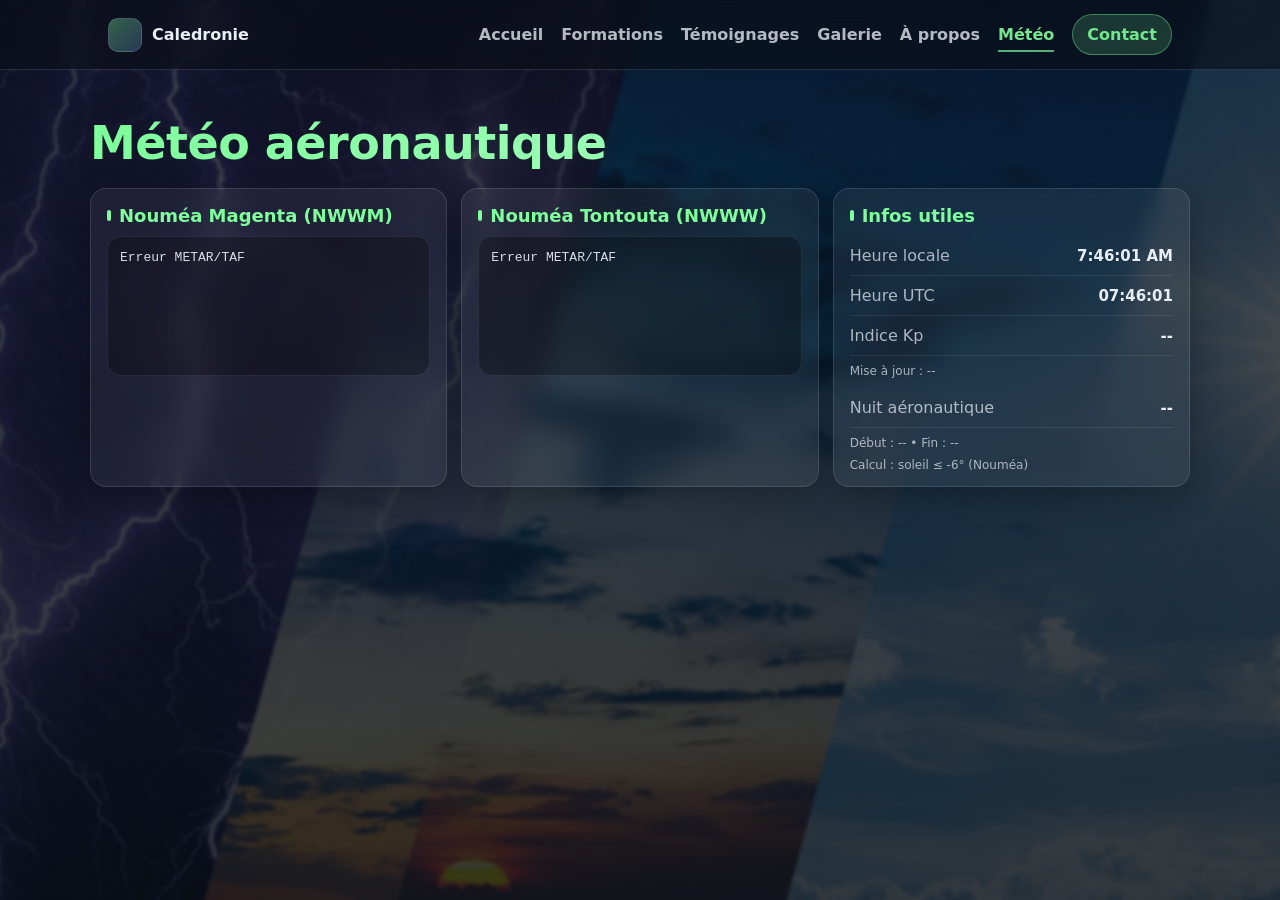
==== meteo.html @ e5cb2e8e "Update meteo.html" ====
<!doctype html>
<html lang="fr">
<head>
  <meta charset="utf-8" />
  <meta name="viewport" content="width=device-width,initial-scale=1" />
  <title>Météo aéronautique - Caledronie</title>

  <style>
    :root{
      --bg:#0b0f14;
      --text:#e9eef5;
      --muted:rgba(233,238,245,.72);
      --glass:rgba(255,255,255,.06);
      --line:rgba(255,255,255,.12);
      --accent:#7dff9a; /* ✅ VERT ACCENT */
    }
    *{box-sizing:border-box}
    body{
      margin:0;
      font-family:system-ui,-apple-system,Segoe UI,Roboto,Arial,sans-serif;
      color:var(--text);
      background:
        radial-gradient(1200px 700px at 20% -10%, rgba(125,255,154,.12), transparent 55%),
        radial-gradient(900px 500px at 90% 10%, rgba(120,180,255,.12), transparent 55%),
        var(--bg);
      min-height:100vh;
    }
    a{color:inherit;text-decoration:none}
    .container{max-width:1100px;margin:0 auto;padding:0 18px}

    header{
      position:sticky;top:0;z-index:10;
      backdrop-filter:blur(12px);
      background:rgba(10,14,20,.55);
      border-bottom:1px solid var(--line);
    }
    .topbar{display:flex;align-items:center;justify-content:space-between;padding:14px 0}
    .brand{display:flex;align-items:center;gap:10px;font-weight:800}
    .brand-badge{
      width:34px;height:34px;border-radius:10px;
      background:linear-gradient(135deg, rgba(125,255,154,.35), rgba(120,180,255,.25));
      border:1px solid var(--line);
    }
    nav ul{list-style:none;margin:0;padding:0;display:flex;align-items:center;gap:18px;font-weight:600;color:rgba(233,238,245,.85)}
    nav a{opacity:.9}
    nav a:hover{opacity:1}

    /* ✅ CONTACT en vert */
    .btn{
      display:inline-flex;align-items:center;justify-content:center;
      padding:10px 14px;border-radius:999px;
      background:rgba(125,255,154,.18);
      border:1px solid rgba(125,255,154,.45);
      font-weight:800;
      color:var(--accent);
    }
    .btn:hover{background:rgba(125,255,154,.24)}

    /* ✅ ONGLET METEO actif en vert */
    .active{
      color:var(--accent);
      border-bottom:2px solid rgba(125,255,154,.75);
      padding-bottom:6px;
    }

    main.meteo-page{padding:26px 0 44px}

    /* ✅ TITRE principal en vert */
    h1{
      margin:20px 0 18px;
      font-size:46px;
      letter-spacing:-.5px;
      background: linear-gradient(90deg, var(--accent), #b4ffcc);
      -webkit-background-clip:text;
      -webkit-text-fill-color:transparent;
    }

    .weather-grid{display:grid;grid-template-columns:1fr 1fr 1fr;gap:14px;align-items:stretch}
    .weather-card{
      border-radius:16px;
      border:1px solid var(--line);
      background:var(--glass);
      backdrop-filter:blur(12px);
      padding:16px 16px 14px;
      box-shadow:0 10px 30px rgba(0,0,0,.25);
    }

    /* ✅ TITRES des cartes en vert + petite barre */
    .weather-card h2{
      margin:0 0 10px;
      font-size:18px;
      color:var(--accent);
      position:relative;
      padding-left:12px;
    }
    .weather-card h2::before{
      content:"";
      position:absolute;
      left:0;
      top:5px;
      bottom:5px;
      width:4px;
      border-radius:2px;
      background:var(--accent);
    }

    pre{
      margin:0;padding:12px;border-radius:14px;
      background:rgba(0,0,0,.28);
      border:1px solid rgba(255,255,255,.08);
      white-space:pre-wrap;word-break:break-word;
      font-family:ui-monospace,SFMono-Regular,Menlo,Monaco,Consolas,"Liberation Mono",monospace;
      font-size:13px;line-height:1.35;color:rgba(233,238,245,.92);
      min-height:140px;
    }
    .infos .info-row{display:flex;align-items:center;justify-content:space-between;padding:10px 0;border-bottom:1px solid rgba(255,255,255,.08)}
    .infos span{color:var(--muted)}
    .infos strong{font-size:15px}
    .info-sub{margin-top:8px;font-size:12px;color:rgba(233,238,245,.7)}
    @media (max-width:980px){
      h1{font-size:36px}
      nav ul{flex-wrap:wrap;gap:12px}
      .weather-grid{grid-template-columns:1fr}
    }
    /* ===== FOND IMAGE METEO ===== */
.meteo-bg{
  position: fixed;
  inset: 0;
  z-index: -1;
  background:
    linear-gradient(rgba(10,15,20,0.72), rgba(10,15,20,0.82)),
    url("/images/meteo-bg.jpg") center/cover no-repeat;
}

/* sécurité : le contenu reste au-dessus */
body{ position: relative; z-index: 0; }
  </style>
</head>

<body class="meteo-page-bg">
  <div class="meteo-bg"></div>
  <header>
    <div class="container">
      <div class="topbar">
        <a class="brand" href="index.html">
          <span class="brand-badge"></span>
          <span>Caledronie</span>
        </a>
        <nav>
<ul>
  <li><a href="index.html">Accueil</a></li>
  <li><a href="index.html">Formations</a></li>
  <li><a href="index.html">Témoignages</a></li>
  <li><a href="index.html">Galerie</a></li>
  <li><a href="index.html">À propos</a></li>

  <li><a class="active" href="meteo.html">Météo</a></li>

  <li><a class="btn" href="index.html">Contact</a></li>
</ul>
        </nav>
      </div>
    </div>
  </header>

  <main class="meteo-page container">
    <h1>Météo aéronautique</h1>

    <div class="weather-grid">
      <section class="weather-card glass">
        <h2>Nouméa Magenta (NWWM)</h2>
        <pre id="magentaText">Chargement METAR/TAF…</pre>
      </section>

      <section class="weather-card glass">
        <h2>Nouméa Tontouta (NWWW)</h2>
        <pre id="tontoutaText">Chargement METAR/TAF…</pre>
      </section>

      <section class="weather-card glass infos">
        <h2>Infos utiles</h2>

        <div class="info-row">
          <span>Heure locale</span>
          <strong id="localTime">--:--:--</strong>
        </div>

        <div class="info-row">
          <span>Heure UTC</span>
          <strong id="utcTime">--:--:--</strong>
        </div>

        <div class="info-row">
          <span>Indice Kp</span>
          <strong id="kpValue">--</strong>
        </div>
        <div class="info-sub" id="kpTime">Mise à jour : --</div>

        <div style="height:10px"></div>

        <div class="info-row">
          <span>Nuit aéronautique</span>
          <strong id="nightStatus">--</strong>
        </div>
        <div class="info-sub" id="nightWindow">Début : -- • Fin : --</div>
        <div class="info-sub">Calcul : soleil ≤ -6° (Nouméa)</div>
      </section>
    </div>
  </main>

  <script>
    if (window.__wxRunning) {
      // évite doublon
    } else {
      window.__wxRunning = true;

      const magentaText   = document.getElementById("magentaText");
      const tontoutaText  = document.getElementById("tontoutaText");
      const localTimeEl   = document.getElementById("localTime");
      const utcTimeEl     = document.getElementById("utcTime");
      const kpValueEl     = document.getElementById("kpValue");
      const kpTimeEl      = document.getElementById("kpTime");
      const nightStatusEl = document.getElementById("nightStatus");
      const nightWindowEl = document.getElementById("nightWindow");

      const REFRESH_MS = 10 * 60 * 1000;

      const LAT = -22.2758;
      const LON = 166.4580;

      function pad2(n){ return String(n).padStart(2,'0'); }

      function viaAllOrigins(url){
        return "https://api.allorigins.win/raw?url=" + encodeURIComponent(url);
      }

      async function fetchText(url){
        const r = await fetch(url, { cache:"no-store" });
        if(!r.ok) throw new Error("HTTP " + r.status);
        return await r.text();
      }

      async function fetchJson(url){
        const r = await fetch(url, { cache:"no-store" });
        if(!r.ok) throw new Error("HTTP " + r.status);
        return await r.json();
      }

      function updateClocks(){
        const now = new Date();
        localTimeEl.textContent = now.toLocaleTimeString();
        utcTimeEl.textContent = pad2(now.getUTCHours()) + ":" + pad2(now.getUTCMinutes()) + ":" + pad2(now.getUTCSeconds());
      }

      async function updateNight(){
        try{
          const j = await fetchJson(`https://api.sunrise-sunset.org/json?lat=${LAT}&lng=${LON}&formatted=0&_=${Date.now()}`);
          const sunrise = new Date(j.results.sunrise);
          const sunset  = new Date(j.results.sunset);

          const start = new Date(sunset.getTime() + 30*60000);
          const end   = new Date(sunrise.getTime() - 30*60000);

          const now = new Date();
          const isNight = (now >= start) || (now <= end);

          nightStatusEl.textContent = isNight ? "NUIT" : "JOUR";
          nightWindowEl.textContent = `Début : ${start.toLocaleTimeString()} • Fin : ${end.toLocaleTimeString()}`;
        }catch(e){
          nightStatusEl.textContent = "--";
          nightWindowEl.textContent = "Début : -- • Fin : --";
        }
      }

      async function updateMetarTaf(){
        try{
          const ids = "NWWM,NWWW";
          const metarUrl = `https://aviationweather.gov/api/data/metar?ids=${ids}&format=json&hours=2&mostRecent=true&_=${Date.now()}`;
          const tafUrl   = `https://aviationweather.gov/api/data/taf?ids=${ids}&format=json&hours=12&mostRecent=true&_=${Date.now()}`;

          const metars = await fetchJson(viaAllOrigins(metarUrl));
          const tafs   = await fetchJson(viaAllOrigins(tafUrl));

          const mNWWM = metars.find(x => x.icaoId === "NWWM");
          const mNWWW = metars.find(x => x.icaoId === "NWWW");
          const tNWWM = tafs.find(x => x.icaoId === "NWWM");
          const tNWWW = tafs.find(x => x.icaoId === "NWWW");

          magentaText.textContent =
            (mNWWM?.rawOb || "METAR indisponible") + "\n\n" +
            (tNWWM?.rawTAF || "TAF indisponible");

          tontoutaText.textContent =
            (mNWWW?.rawOb || "METAR indisponible") + "\n\n" +
            (tNWWW?.rawTAF || "TAF indisponible");

          return;
        } catch (e1) {
          try{
            const magMetar = await fetchText(viaAllOrigins("https://tgftp.nws.noaa.gov/data/observations/metar/stations/NWWM.TXT"));
            const magTaf   = await fetchText(viaAllOrigins("https://tgftp.nws.noaa.gov/data/forecasts/taf/stations/NWWM.TXT"));
            const tonMetar = await fetchText(viaAllOrigins("https://tgftp.nws.noaa.gov/data/observations/metar/stations/NWWW.TXT"));
            const tonTaf   = await fetchText(viaAllOrigins("https://tgftp.nws.noaa.gov/data/forecasts/taf/stations/NWWW.TXT"));

            magentaText.textContent =
              magMetar.trim().split("\n").slice(1).join("\n") + "\n\n" +
              magTaf.trim().split("\n").slice(1).join("\n");

            tontoutaText.textContent =
              tonMetar.trim().split("\n").slice(1).join("\n") + "\n\n" +
              tonTaf.trim().split("\n").slice(1).join("\n");
          }catch(e2){
            magentaText.textContent = "Erreur METAR/TAF";
            tontoutaText.textContent = "Erreur METAR/TAF";
          }
        }
      }

      async function updateKp(){
        try{
          const table = await fetchJson(`https://services.swpc.noaa.gov/products/noaa-planetary-k-index-forecast.json?_=${Date.now()}`);
          if (Array.isArray(table) && Array.isArray(table[0])) {
            const header = table[0];
            const rows = table.slice(1);
            const idxTime = header.indexOf("time_tag");
            const idxKp   = header.indexOf("kp");
            const idxObs  = header.indexOf("observed");

            let last = [...rows].reverse().find(r => r[idxObs] === "observed");
            if(!last) last = [...rows].reverse().find(r => r[idxObs] === "estimated");
            if(!last) last = rows[rows.length - 1];

            const kp = Number.parseFloat(last?.[idxKp]);
            const tt = last?.[idxTime];

            if (!Number.isNaN(kp)) {
              kpValueEl.textContent = kp.toFixed(2);
              kpTimeEl.textContent = "Mise à jour : " + (tt ?? "--");
              return;
            }
          }

          const arr = await fetchJson(`https://services.swpc.noaa.gov/json/planetary_k_index_3h.json?_=${Date.now()}`);
          const lastObj = Array.isArray(arr) ? [...arr].reverse().find(x => x && x.kp_index != null) : null;

          const kp2 = Number.parseFloat(lastObj?.kp_index);
          kpValueEl.textContent = (!Number.isNaN(kp2)) ? kp2.toFixed(2) : "--";
          kpTimeEl.textContent  = "Mise à jour : " + (lastObj?.time_tag ? new Date(lastObj.time_tag).toLocaleString() : "--");
        }catch(e){
          kpValueEl.textContent = "--";
          kpTimeEl.textContent  = "Mise à jour : --";
        }
      }

      async function refreshAll(){
        await Promise.allSettled([ updateMetarTaf(), updateKp(), updateNight() ]);
      }

      updateClocks();
      refreshAll();

      setInterval(updateClocks, 1000);
      setInterval(refreshAll, REFRESH_MS);
    }
  </script>
</body>
</html>
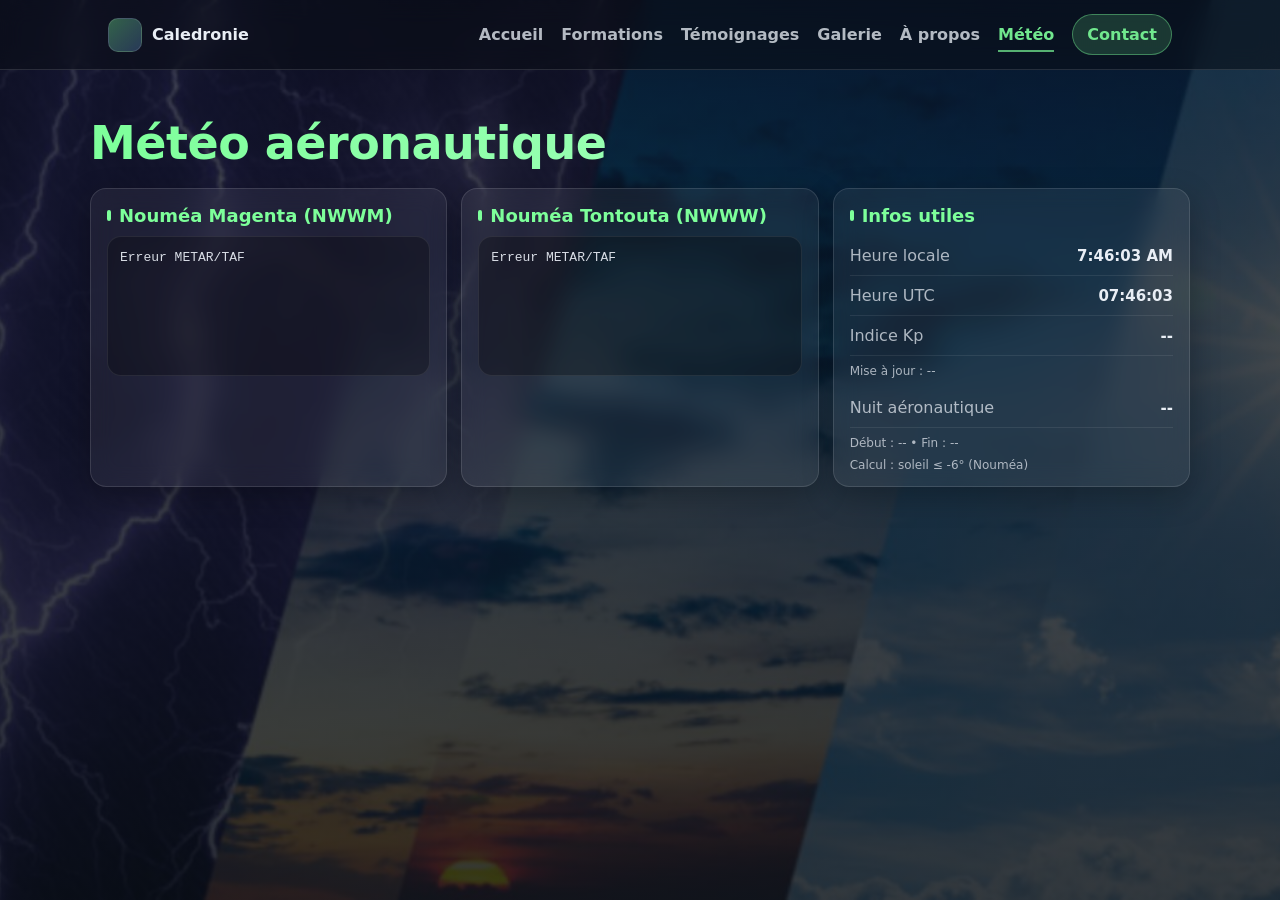
==== commit d365874b: "Update meteo.html" ====
--- a/meteo.html
+++ b/meteo.html
@@ -148,15 +148,15 @@
         </a>
         <nav>
 <ul>
-  <li><a href="index.html">Accueil</a></li>
-  <li><a href="index.html">Formations</a></li>
-  <li><a href="index.html">Témoignages</a></li>
-  <li><a href="index.html">Galerie</a></li>
-  <li><a href="index.html">À propos</a></li>
+  <li><a href="index.html#accueil">Accueil</a></li>
+  <li><a href="index.html#formations">Formations</a></li>
+  <li><a href="index.html#temoignages">Témoignages</a></li>
+  <li><a href="index.html#galerie">Galerie</a></li>
+  <li><a href="index.html#apropos">À propos</a></li>
 
   <li><a class="active" href="meteo.html">Météo</a></li>
 
-  <li><a class="btn" href="index.html">Contact</a></li>
+  <li><a class="btn" href="index.html#contact">Contact</a></li>
 </ul>
         </nav>
       </div>
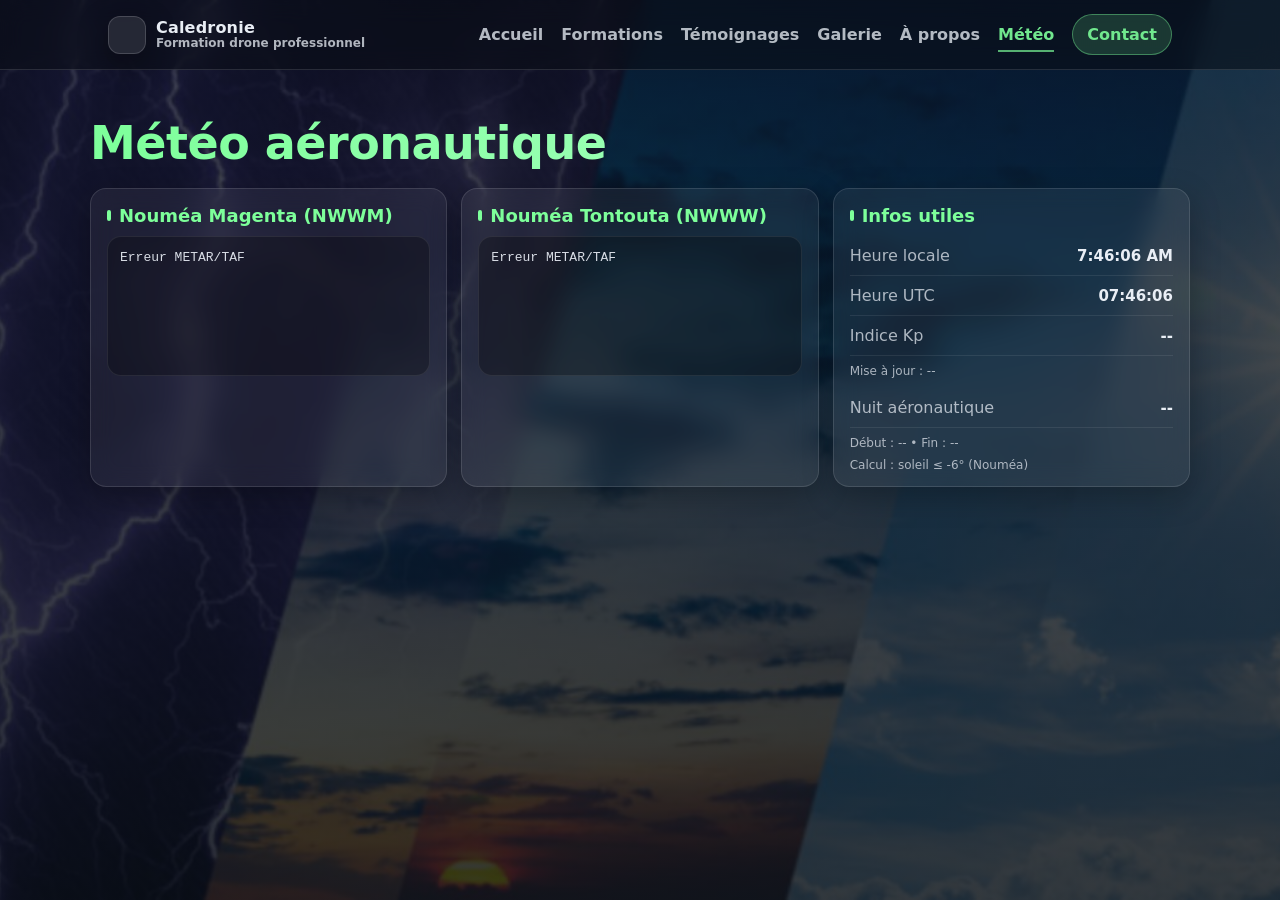
==== commit b979ad60: "Update meteo.html" ====
--- a/meteo.html
+++ b/meteo.html
@@ -122,6 +122,33 @@
       nav ul{flex-wrap:wrap;gap:12px}
       .weather-grid{grid-template-columns:1fr}
     }
+    /* ===== LOGO MARQUE (comme accueil) ===== */
+.brand{
+  display:flex;
+  align-items:center;
+  gap:10px;
+  text-decoration:none;
+  color:inherit;
+}
+
+.brand-badge{
+  width:38px;
+  height:38px;
+  border-radius:12px;
+  background: rgba(255,255,255,.10);
+  border: 1px solid rgba(255,255,255,.16);
+  box-shadow: 0 10px 30px rgba(0,0,0,.35);
+
+  /* 🔥 ICI on met le logo */
+  background-image: url("/images/logo.png");
+  background-size: cover;
+  background-position: center;
+  background-repeat: no-repeat;
+}
+
+.brand-text{ display:flex; flex-direction:column; line-height:1.05; }
+.brand-name{ font-weight:800; font-size:16px; letter-spacing:.2px; }
+.brand-tag{ font-size:12px; opacity:.75; }
     /* ===== FOND IMAGE METEO ===== */
 .meteo-bg{
   position: fixed;
@@ -143,9 +170,13 @@
     <div class="container">
       <div class="topbar">
         <a class="brand" href="index.html">
-          <span class="brand-badge"></span>
-          <span>Caledronie</span>
-        </a>
+  <span class="brand-badge" aria-hidden="true"></span>
+
+  <span class="brand-text">
+    <span class="brand-name">Caledronie</span>
+    <span class="brand-tag">Formation drone professionnel</span>
+  </span>
+</a>
         <nav>
 <ul>
   <li><a href="index.html#accueil">Accueil</a></li>
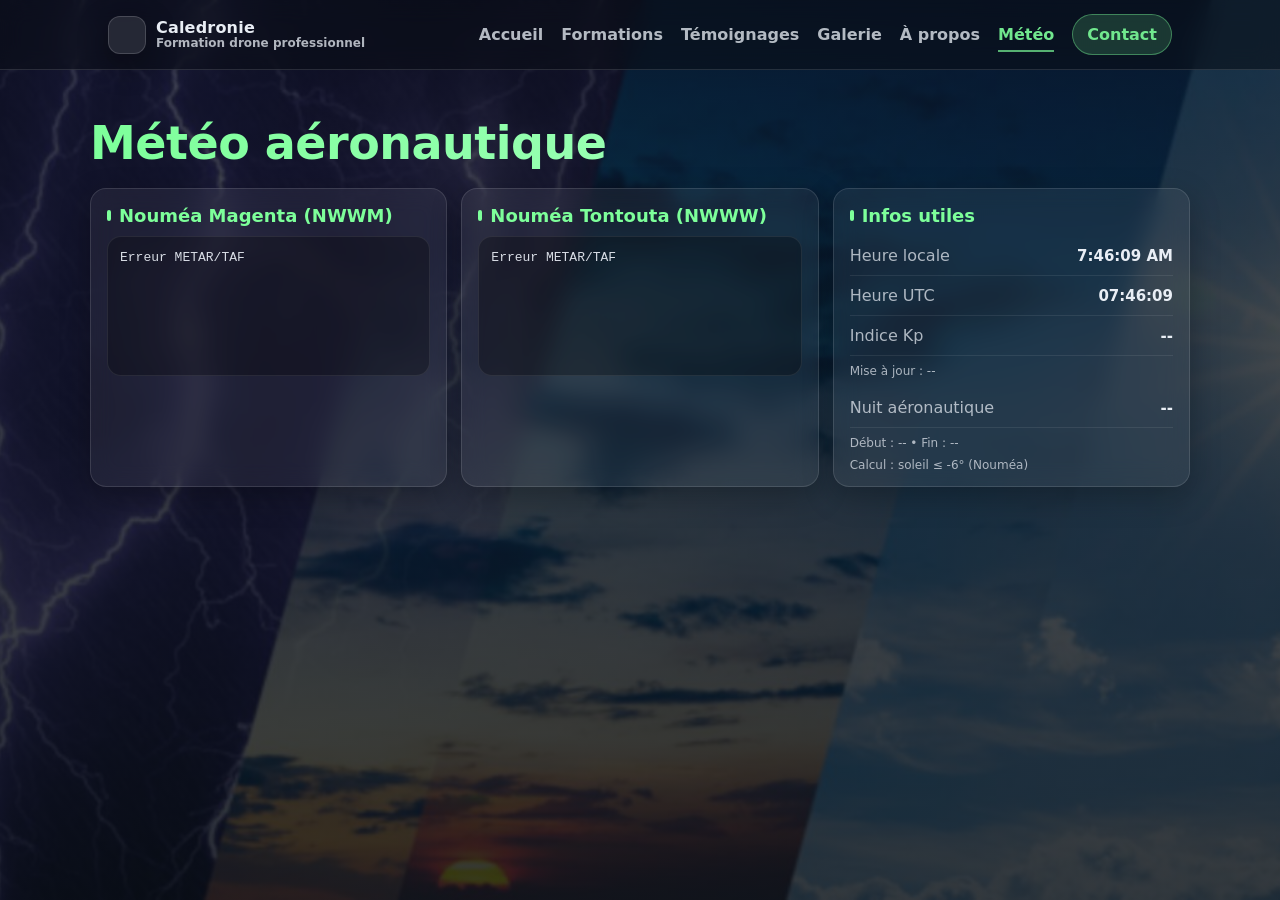
==== commit 92995d56: "Update meteo.html" ====
--- a/meteo.html
+++ b/meteo.html
@@ -140,7 +140,7 @@
   box-shadow: 0 10px 30px rgba(0,0,0,.35);
 
   /* 🔥 ICI on met le logo */
-  background-image: url("/images/logo.png");
+  background-image: url("/logo.png");
   background-size: cover;
   background-position: center;
   background-repeat: no-repeat;
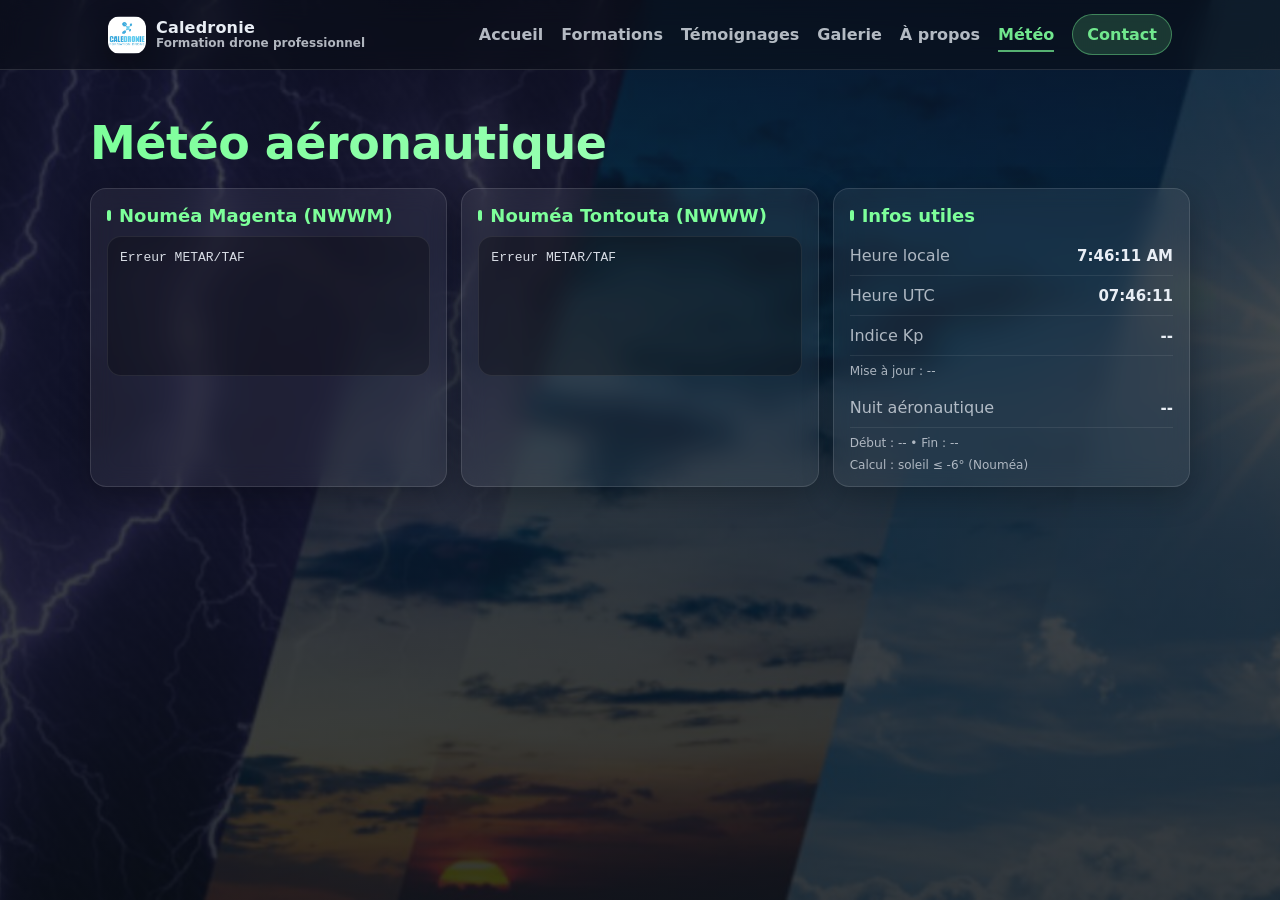
==== commit e656a174: "Update meteo.html" ====
--- a/meteo.html
+++ b/meteo.html
@@ -132,6 +132,9 @@
 }
 
 .brand-badge{
+  display: inline-block;
+  flex: 0 0 38px;
+  
   width:38px;
   height:38px;
   border-radius:12px;
@@ -140,7 +143,7 @@
   box-shadow: 0 10px 30px rgba(0,0,0,.35);
 
   /* 🔥 ICI on met le logo */
-  background-image: url("/logo.png");
+  background-image: url("/logo.jpg");
   background-size: cover;
   background-position: center;
   background-repeat: no-repeat;
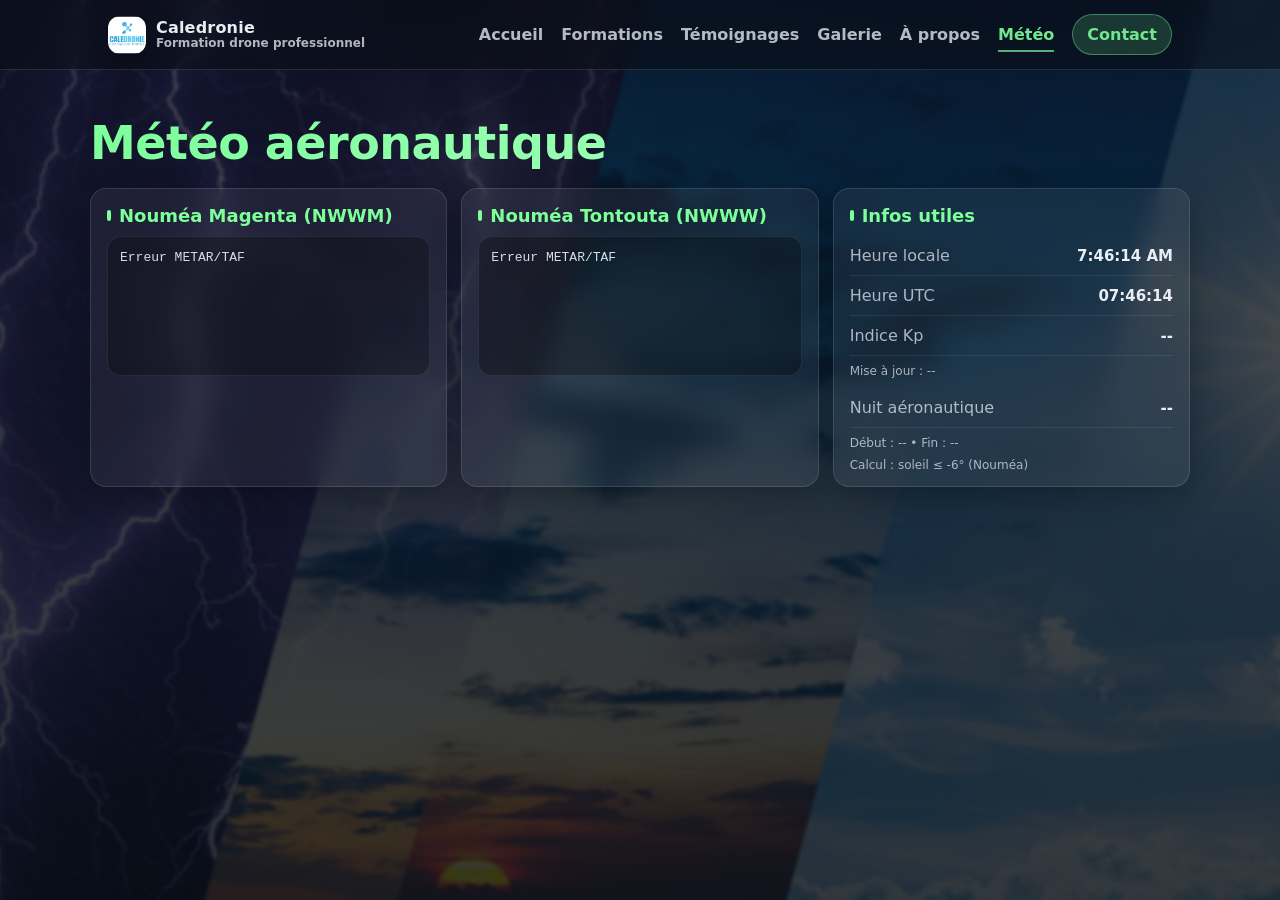
==== commit 874e1857: "Update meteo.html" ====
--- a/meteo.html
+++ b/meteo.html
@@ -3,8 +3,8 @@
 <head>
   <meta charset="utf-8" />
   <meta name="viewport" content="width=device-width,initial-scale=1" />
-  <title>Météo aéronautique - Caledronie</title>
-
+  <title>Météo aéronautique & drone Nouméa – METAR TAF Magenta Tontouta | Caledronie</title>
+  
   <style>
     :root{
       --bg:#0b0f14;
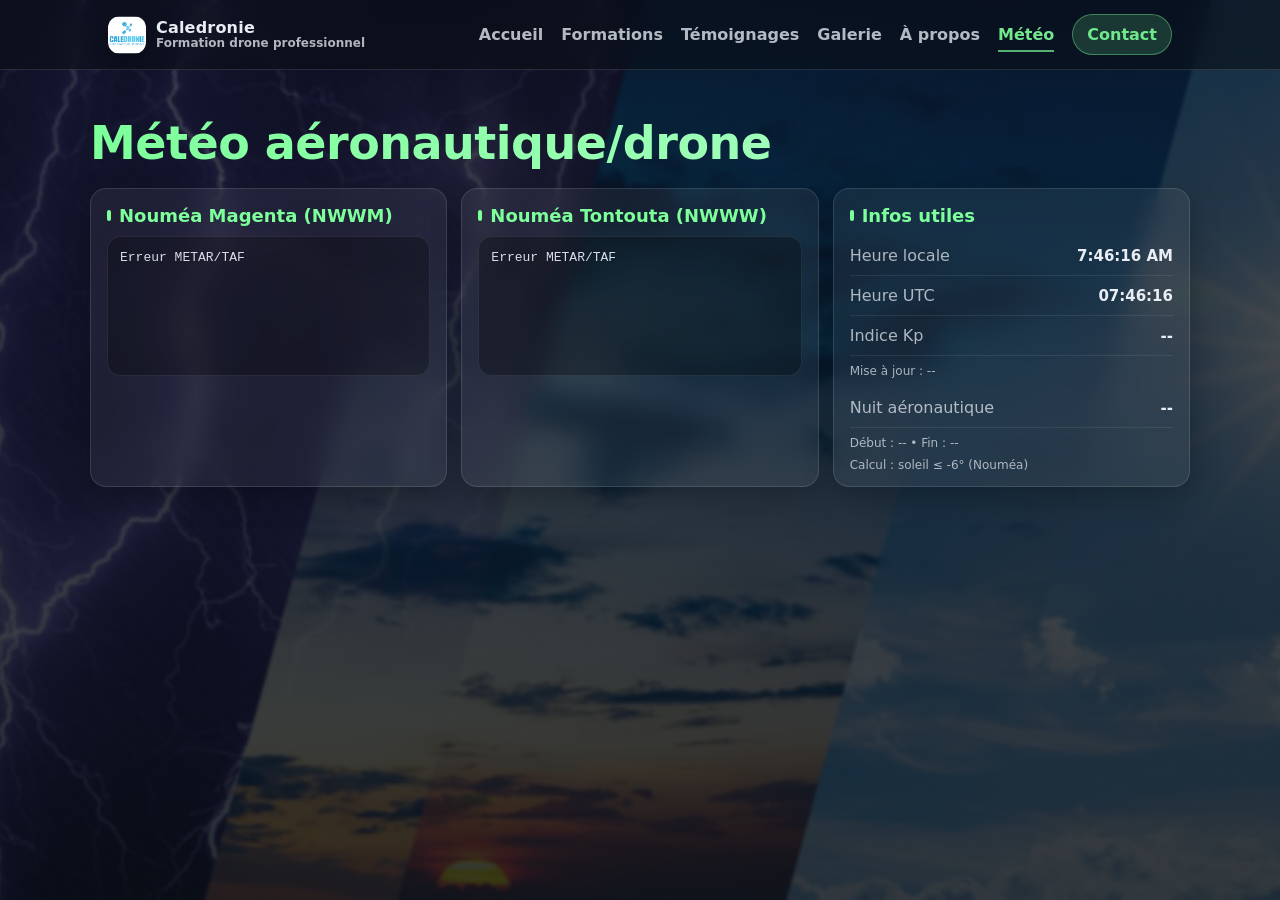
==== commit f76fd765: "Update meteo.html" ====
--- a/meteo.html
+++ b/meteo.html
@@ -198,7 +198,7 @@
   </header>
 
   <main class="meteo-page container">
-    <h1>Météo aéronautique</h1>
+    <h1>Météo aéronautique/drone</h1>
 
     <div class="weather-grid">
       <section class="weather-card glass">
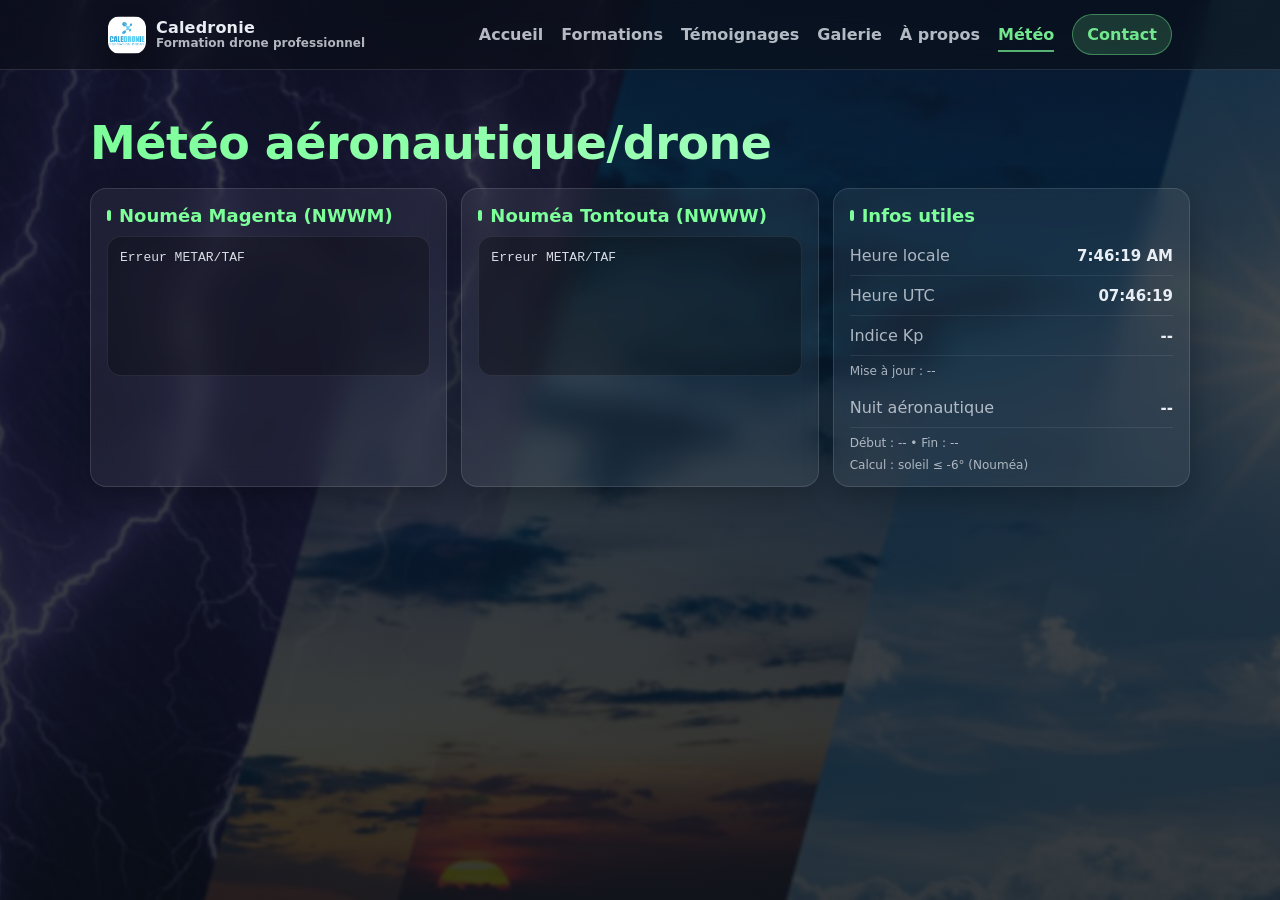
==== commit dd8c577b: "Update meteo.html" ====
--- a/meteo.html
+++ b/meteo.html
@@ -287,25 +287,27 @@
       }
 
       async function updateNight(){
-        try{
-          const j = await fetchJson(`https://api.sunrise-sunset.org/json?lat=${LAT}&lng=${LON}&formatted=0&_=${Date.now()}`);
-          const sunrise = new Date(j.results.sunrise);
-          const sunset  = new Date(j.results.sunset);
-
-          const start = new Date(sunset.getTime() + 30*60000);
-          const end   = new Date(sunrise.getTime() - 30*60000);
-
-          const now = new Date();
-          const isNight = (now >= start) || (now <= end);
-
-          nightStatusEl.textContent = isNight ? "NUIT" : "JOUR";
-          nightWindowEl.textContent = `Début : ${start.toLocaleTimeString()} • Fin : ${end.toLocaleTimeString()}`;
-        }catch(e){
-          nightStatusEl.textContent = "--";
-          nightWindowEl.textContent = "Début : -- • Fin : --";
-        }
-      }
-
+  try{
+    const j = await fetchJson(
+      `https://api.sunrise-sunset.org/json?lat=${LAT}&lng=${LON}&formatted=0&_=${Date.now()}`
+    );
+
+    // Nuit "aéronautique" = fin du crépuscule civil (soir) -> début du crépuscule civil (matin)
+    const start = new Date(j.results.civil_twilight_end);    // soir (-6°)
+    const end   = new Date(j.results.civil_twilight_begin);  // matin (-6°)
+
+    const now = new Date();
+    const isNight = (now >= start) || (now <= end);
+
+    const fmt = (d) => d.toLocaleTimeString('fr-FR', { hour:'2-digit', minute:'2-digit' });
+
+    nightStatusEl.textContent = isNight ? "NUIT" : "JOUR";
+    nightWindowEl.textContent = `Début : ${fmt(start)} • Fin : ${fmt(end)}`;
+  }catch(e){
+    nightStatusEl.textContent = "--";
+    nightWindowEl.textContent = "Début : -- • Fin : --";
+  }
+}
       async function updateMetarTaf(){
         try{
           const ids = "NWWM,NWWW";
